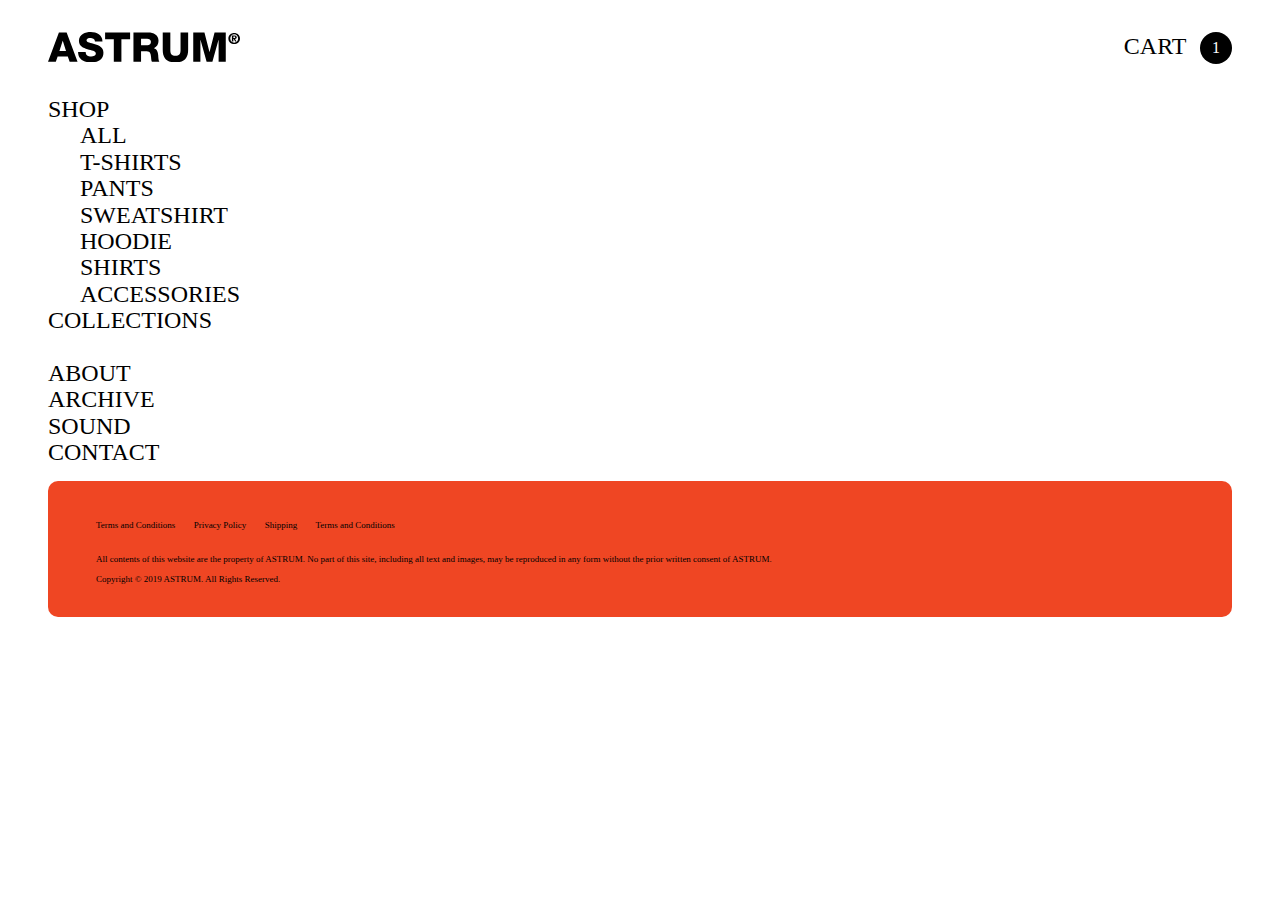
==== index.html @ 4bc6e5dd "4" ====
<!DOCTYPE html>
<html>
<head>
	<title>ASTRUM</title>
	<link rel="stylesheet" type="text/css" href="style.css">
	<meta name="viewport" content="width=device-width, initial-scale=1">
</head>
<body>

	<div class="site-header">
		<div class="site-header-logo">
			<!-- Generator: Adobe Illustrator 23.0.2, SVG Export Plug-In  -->
			<svg version="1.1" xmlns="http://www.w3.org/2000/svg" xmlns:xlink="http://www.w3.org/1999/xlink" x="0px" y="0px"
			width="732.81px" height="116px" viewBox="0 0 732.81 116" style="enable-background:new 0 0 732.81 116;" xml:space="preserve">
			<defs>
			</defs>
				<g>
					<path d="M41.63,2.34L0,113.66h29.78l7.02-19.96h38.82l6.86,19.96h30.25L71.1,2.34H41.63z M43.5,72.19l12.63-38.98h0.31l12.32,38.98
					H43.5z"/>
					<path d="M179.29,46.62c-16.21-4.52-32.27-6.08-32.27-14.66c0-7.33,7.8-9.51,14.03-9.51c8.89,0,18.4,3.27,17.93,13.41h29
					C207.82,10.76,185.53,0,163.39,0c-20.89,0-45.37,9.51-45.37,33.83c0,20.42,16.68,27.6,32.59,32.12
					c16.06,4.52,31.96,6.39,31.96,16.21c0,8.27-9.05,11.38-17.77,11.38c-12.32,0-20.43-4.21-21.05-17.31h-29
					C114.9,104.77,137.5,116,163.08,116c24.48,0,48.49-9.04,48.49-37.26C211.57,58.62,195.35,51.14,179.29,46.62z"/>
					<polygon points="217.95,27.28 251.16,27.28 251.16,113.66 280.16,113.66 280.16,27.28 313.37,27.28 313.37,2.34 217.95,2.34 	"/>
					<path d="M404.41,61.9v-0.31c11.69-4.52,17.46-15.9,17.46-27.91c0-22.45-19.33-31.34-38.98-31.34h-56.75v111.32h29V73.12h21.98
					c13.57,0,15.44,11.54,16.21,22.76c0.31,3.12,0.78,14.03,3.28,17.77h28.69c-3.9-4.05-4.36-20.42-4.68-25.1
					C419.69,77.96,416.26,64.71,404.41,61.9z M379.46,50.67h-24.32v-25.1h23.08c8.11,0,14.66,3.74,14.66,12.01
					C392.88,45.99,388.2,50.67,379.46,50.67z"/>
					<path d="M505.9,69.38c0,14.34-5.3,21.67-19.49,21.67c-14.19,0-19.49-7.33-19.49-21.67V2.34h-29v65.33
					c0,32.27,14.81,48.33,48.49,48.33c33.68,0,48.49-16.06,48.49-48.33V2.34h-29V69.38z"/>
					<polygon points="616.59,76.56 616.28,76.56 597.1,2.34 554.38,2.34 554.38,113.66 581.67,113.66 581.67,29.16 581.98,29.16 
					605.36,113.66 627.5,113.66 650.89,29.16 651.2,29.16 651.2,113.66 678.49,113.66 678.49,2.34 635.77,2.34 	"/>
					<path d="M720.39,20.22c0-5.52-3.74-7.07-9.83-7.07h-8.68v23.17h5.64v-9.66h1.44l5.29,9.66h5.46l-5.92-10.01
					C717.8,26.14,720.39,24.53,720.39,20.22z M711.59,22.58h-4.08v-5.35h2.93c1.73,0,4.31,0.17,4.31,2.41
					C714.76,22.06,713.61,22.58,711.59,22.58z"/>
					<path d="M710.62,3.37c-11.5,0-22.2,7.82-22.2,21.39s10.7,21.39,22.2,21.39c11.44,0,22.2-7.82,22.2-21.39S722.06,3.37,710.62,3.37z
					M710.62,40.69c-8.28,0-15.01-6.56-15.01-15.93c0-9.37,6.73-15.93,15.01-15.93c8.11,0,15.01,6.56,15.01,15.93
					C725.62,34.14,718.72,40.69,710.62,40.69z"/>
				</g>
			</svg>

		</div>

		<div class="site-header-nav">
			<ul>
				<li>
					<span>Cart</span>
					<svg class="cart-count">
  						<circle cx="50" cy="50" /> 
						<text x="50%" y="50%" text-anchor="middle" fill="white" dy=".3em">1</text>
					</svg> 
				</li>
			</ul>
		</div>
	</div>

	<div class="site-side-nav">

		<ul>Shop
			<li>All</li>
			<li>T-Shirts</li>
			<li>Pants</li>
			<li>Sweatshirt</li>
			<li>Hoodie</li>
			<li>Shirts</li>
			<li>Accessories</li>
		</ul>

		<ul>Collections</ul>

		<br>

		<ul>About</ul>
		<ul>Archive</ul>
		<ul>Sound</ul>
		<ul>Contact</ul>
		
	</div>

	<div class="site-footer">


		<p>
			<ul class="site-footer-nav">
				<li>Terms and Conditions</li>
				<li>Privacy Policy</li>
				<li>Shipping</li>
				<li>Terms and Conditions</li>
			</ul>

			All contents of this website are the property of ASTRUM. No part of this site, including all text and images, may be reproduced in any form without the prior written consent of ASTRUM.
			<br>
			<br>
			Copyright &copy; 2019 ASTRUM. All Rights Reserved.
		</p>

	</div>

</body>
</html>
---- style.css ----
* {
	padding: 0;
	margin: 0;
	box-sizing: border-box;
}

html {

}

body {
	display: block;
	font-family: "Helvetica Neue";
	font-size: 12px;
	line-height: 1.1;
	padding: 2rem 3rem 2rem 3rem;
}

ul {
	padding: 0;
	margin: 0;
}

li {
	list-style: none;
}

/***** HEADER *****/

.site-header {
	width: 100%;
	padding: 0 0 2rem 0;
	margin: 0;
}

.site-header-logo {
	width: 50%;
	float: left;

}

.site-header-logo svg {
	width: 12rem;
	height: auto;
}

.site-header-nav {
	font-family: "Helvetica Neue";
	font-size: 1.5rem;
	font-weight: 500;
	text-transform: uppercase;
	text-align: right;
	line-height: 0;
	width: 50%;
	float: left;

}

.site-header-nav ul li{
	display: inline-block;
}

.cart-count {
	display: inline-block;
	vertical-align: middle;
	background-color: #000;
	color: #fff;
	font-weight: 300;
	font-size: 1rem;
	line-height: 0;
	width: 2rem;
	height: 2rem;
	margin-left: 0.5rem;
	border-radius: 50%;
}


/***** SIDE-NAV *****/
.site-side-nav {
	font-family: "Helvetica Neue";
	font-size: 1.5rem;
	font-weight: 500;
	text-transform: uppercase;
	padding: 2rem 0 1rem 0;
}

.site-side-nav li {
	margin-left: 2rem;
}

.site-side-nav input {
	background-color: transparent;
	font-family: "Helvetica Neue";
	font-size: 1.5rem;
	font-weight: 500;
	text-transform: uppercase;
	padding: 0;
	margin: 0;
	outline: none;
	border: 0;

	-webkit-appearance: none;
	-webkit-border: none;
}

.site-side-nav input::placeholder {
	color: #000;
}

/***** FOOTER *****/

.site-footer {
	width: 100%;
	background-color: #EF4623;
	font-size: 9px;
	width: 100%;
	padding: 2rem 3rem 2rem 3rem;
	border-radius: 10px;
}

.site-footer-nav {
	margin-bottom: 1rem;
}

.site-footer-nav li {
	display: inline-block;
	margin: 0.5rem;
}

.site-footer-nav li:first-child {
	margin-left: 0;
}

.site-footer p {

}


/***** MEDIA QUERIES *****/

@media only screen and (max-width: 650px) {

	body {
		padding: 1rem;
	}

  	.site-footer p {
    	width: 100%;
  	}

  	.site-footer-nav {
  		text-align: center;
  	}

  	.site-footer-nav li {

  }
}
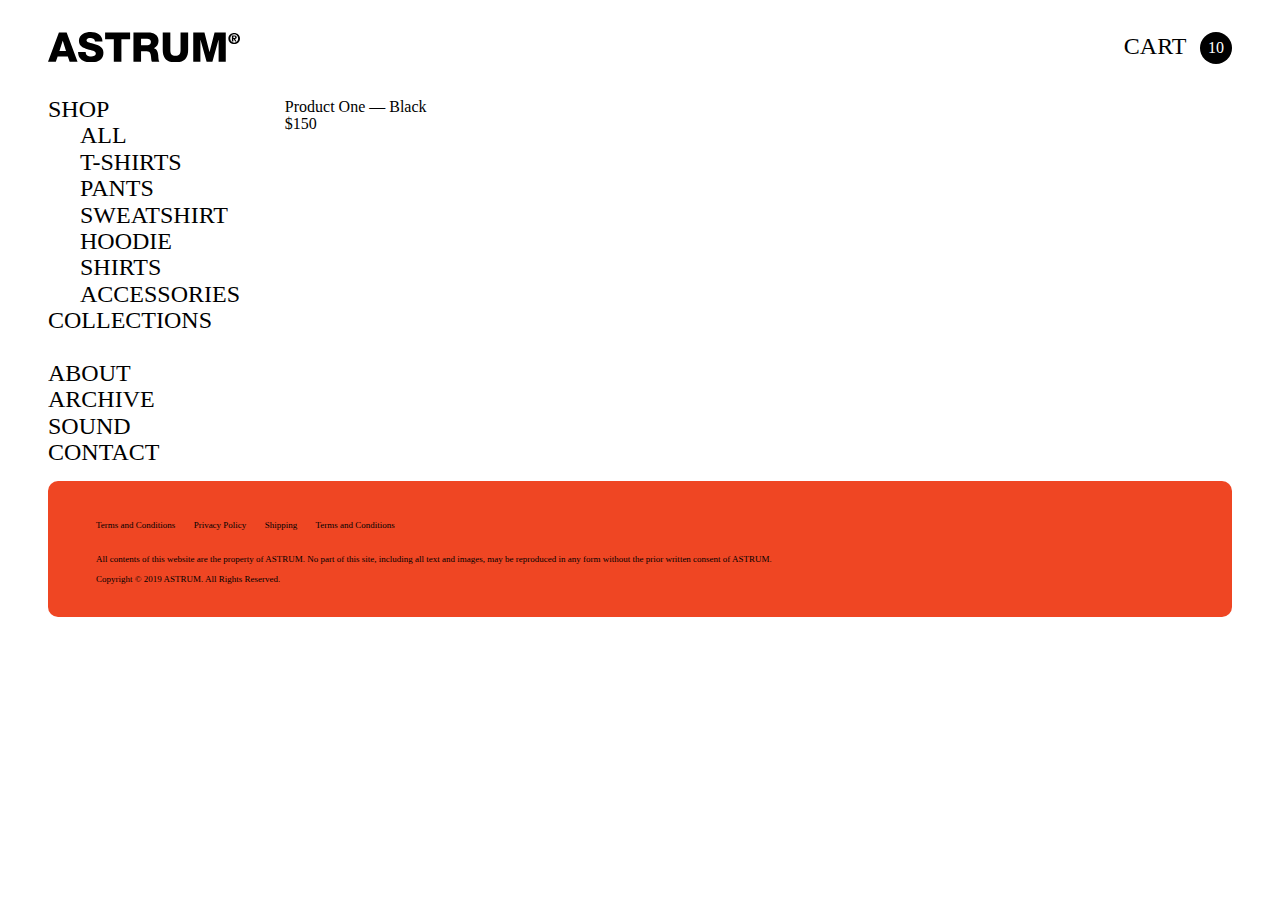
==== commit d6a0a3bc: "10" ====
--- a/index.html
+++ b/index.html
@@ -41,40 +41,61 @@
 
 		</div>
 
+
 		<div class="site-header-nav">
 			<ul>
 				<li>
 					<span>Cart</span>
 					<svg class="cart-count">
   						<circle cx="50" cy="50" /> 
-						<text x="50%" y="50%" text-anchor="middle" fill="white" dy=".3em">1</text>
+						<text x="50%" y="50%" text-anchor="middle" fill="white" dy=".3em">10</text>
 					</svg> 
 				</li>
 			</ul>
 		</div>
 	</div>
 
-	<div class="site-side-nav">
+	<div class="wrapper">
 
-		<ul>Shop
-			<li>All</li>
-			<li>T-Shirts</li>
-			<li>Pants</li>
-			<li>Sweatshirt</li>
-			<li>Hoodie</li>
-			<li>Shirts</li>
-			<li>Accessories</li>
-		</ul>
+		<div class="site-side-nav">
 
-		<ul>Collections</ul>
+			<ul>Shop
+				<li>All</li>
+				<li>T-Shirts</li>
+				<li>Pants</li>
+				<li>Sweatshirt</li>
+				<li>Hoodie</li>
+				<li>Shirts</li>
+				<li>Accessories</li>
+			</ul>
 
-		<br>
+			<ul>Collections</ul>
 
-		<ul>About</ul>
-		<ul>Archive</ul>
-		<ul>Sound</ul>
-		<ul>Contact</ul>
+			<br>
+
+			<ul>About</ul>
+			<ul>Archive</ul>
+			<ul>Sound</ul>
+			<ul>Contact</ul>
+			
+		</div>
+
+		<div class="content">
+
+			<div class="product-item-grid">
+
+				<section class="product-item">
+					<img src="">
+					<br>
+					<span>Product One &mdash; Black</span>
+					<br>
+					<span>$150</span>
+				</section>
+				
+			</div>
 		
+		</div>
+
 	</div>
 
 	<div class="site-footer">
--- a/style.css
+++ b/style.css
@@ -25,12 +25,18 @@
 	list-style: none;
 }
 
+.wrapper {
+	width: 100%;
+	overflow: auto;
+
+}
+
 /***** HEADER *****/
 
 .site-header {
 	width: 100%;
 	padding: 0 0 2rem 0;
-	margin: 0;
+	margin-bottom: 1rem;
 }
 
 .site-header-logo {
@@ -81,7 +87,9 @@
 	font-size: 1.5rem;
 	font-weight: 500;
 	text-transform: uppercase;
-	padding: 2rem 0 1rem 0;
+	width: 20%;
+	padding: 1rem 0 1rem 0;
+	float: left;
 }
 
 .site-side-nav li {
@@ -106,6 +114,15 @@
 .site-side-nav input::placeholder {
 	color: #000;
 }
+
+
+/******************** CONTENT ********************/
+
+.content {
+	font-size: 1rem;
+	width: 100%;
+}
+
 
 /***** FOOTER *****/
 
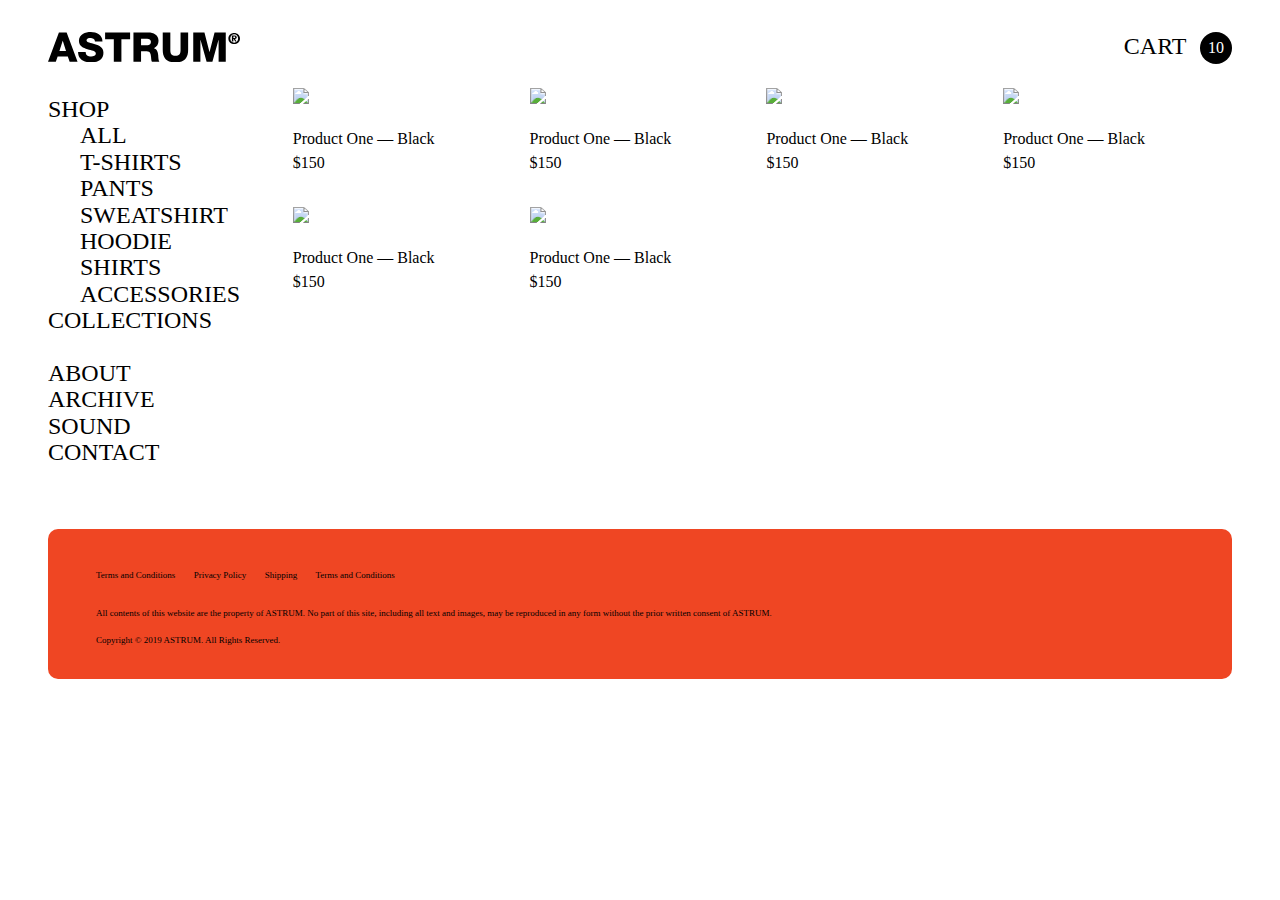
==== commit b6ba5118: "11" ====
--- a/index.html
+++ b/index.html
@@ -85,7 +85,47 @@
 			<div class="product-item-grid">
 
 				<section class="product-item">
-					<img src="">
+					<img src="https://img.ssensemedia.com/images//192876M213016_1/noah-nyc-black-war-is-hell-long-sleeve-t-shirt.jpg">
+					<br>
+					<span>Product One &mdash; Black</span>
+					<br>
+					<span>$150</span>
+				</section>
+
+				<section class="product-item">
+					<img src="https://img.ssensemedia.com/images//192876M213016_1/noah-nyc-black-war-is-hell-long-sleeve-t-shirt.jpg">
+					<br>
+					<span>Product One &mdash; Black</span>
+					<br>
+					<span>$150</span>
+				</section>
+
+				<section class="product-item">
+					<img src="https://img.ssensemedia.com/images//192876M213016_1/noah-nyc-black-war-is-hell-long-sleeve-t-shirt.jpg">
+					<br>
+					<span>Product One &mdash; Black</span>
+					<br>
+					<span>$150</span>
+				</section>
+
+				<section class="product-item">
+					<img src="https://img.ssensemedia.com/images//192876M213016_1/noah-nyc-black-war-is-hell-long-sleeve-t-shirt.jpg">
+					<br>
+					<span>Product One &mdash; Black</span>
+					<br>
+					<span>$150</span>
+				</section>
+
+				<section class="product-item">
+					<img src="https://img.ssensemedia.com/images//192876M213016_1/noah-nyc-black-war-is-hell-long-sleeve-t-shirt.jpg">
+					<br>
+					<span>Product One &mdash; Black</span>
+					<br>
+					<span>$150</span>
+				</section>
+				
+				<section class="product-item">
+					<img src="https://img.ssensemedia.com/images//192876M213016_1/noah-nyc-black-war-is-hell-long-sleeve-t-shirt.jpg">
 					<br>
 					<span>Product One &mdash; Black</span>
 					<br>
--- a/style.css
+++ b/style.css
@@ -27,6 +27,7 @@
 
 .wrapper {
 	width: 100%;
+	margin-bottom: 3rem; 
 	overflow: auto;
 
 }
@@ -120,8 +121,32 @@
 
 .content {
 	font-size: 1rem;
-	width: 100%;
-}
+	width: 80%;
+	float: left
+}
+
+.product-item-grid {
+	display: flex;
+    flex-wrap: wrap;
+    line-height: 1.5;
+    width: 100%;
+}
+
+.product-item {
+	display: block;
+    width: 25%;
+    height: auto;
+    padding: 0.5rem;
+    box-sizing: border-box;
+    margin-bottom: 1rem;
+
+}
+
+.product-item img {
+	width: 100%;
+	margin-bottom: 1rem;
+}
+
 
 
 /***** FOOTER *****/
@@ -130,6 +155,7 @@
 	width: 100%;
 	background-color: #EF4623;
 	font-size: 9px;
+	line-height: 1.5;
 	width: 100%;
 	padding: 2rem 3rem 2rem 3rem;
 	border-radius: 10px;
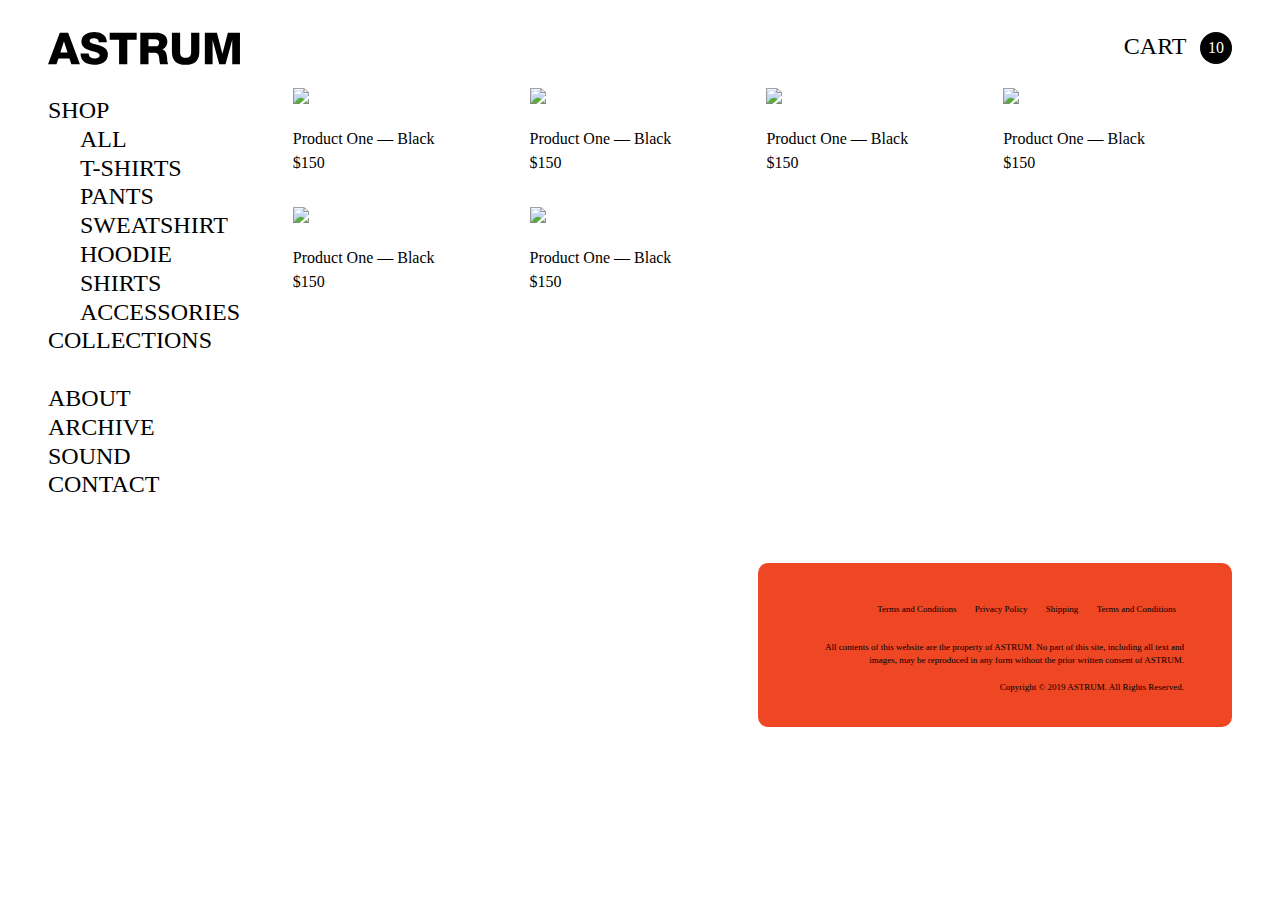
==== commit b91a65ef: "13" ====
--- a/index.html
+++ b/index.html
@@ -9,34 +9,28 @@
 
 	<div class="site-header">
 		<div class="site-header-logo">
+			
 			<!-- Generator: Adobe Illustrator 23.0.2, SVG Export Plug-In  -->
-			<svg version="1.1" xmlns="http://www.w3.org/2000/svg" xmlns:xlink="http://www.w3.org/1999/xlink" x="0px" y="0px"
-			width="732.81px" height="116px" viewBox="0 0 732.81 116" style="enable-background:new 0 0 732.81 116;" xml:space="preserve">
+			<svg version="1.1" xmlns="http://www.w3.org/2000/svg" xmlns:xlink="http://www.w3.org/1999/xlink" x="0px" y="0px" width="618px"
+			height="105.66px" viewBox="0 0 618 105.66" style="enable-background:new 0 0 618 105.66;" xml:space="preserve">
 			<defs>
 			</defs>
-				<g>
-					<path d="M41.63,2.34L0,113.66h29.78l7.02-19.96h38.82l6.86,19.96h30.25L71.1,2.34H41.63z M43.5,72.19l12.63-38.98h0.31l12.32,38.98
-					H43.5z"/>
-					<path d="M179.29,46.62c-16.21-4.52-32.27-6.08-32.27-14.66c0-7.33,7.8-9.51,14.03-9.51c8.89,0,18.4,3.27,17.93,13.41h29
-					C207.82,10.76,185.53,0,163.39,0c-20.89,0-45.37,9.51-45.37,33.83c0,20.42,16.68,27.6,32.59,32.12
-					c16.06,4.52,31.96,6.39,31.96,16.21c0,8.27-9.05,11.38-17.77,11.38c-12.32,0-20.43-4.21-21.05-17.31h-29
-					C114.9,104.77,137.5,116,163.08,116c24.48,0,48.49-9.04,48.49-37.26C211.57,58.62,195.35,51.14,179.29,46.62z"/>
-					<polygon points="217.95,27.28 251.16,27.28 251.16,113.66 280.16,113.66 280.16,27.28 313.37,27.28 313.37,2.34 217.95,2.34 	"/>
-					<path d="M404.41,61.9v-0.31c11.69-4.52,17.46-15.9,17.46-27.91c0-22.45-19.33-31.34-38.98-31.34h-56.75v111.32h29V73.12h21.98
-					c13.57,0,15.44,11.54,16.21,22.76c0.31,3.12,0.78,14.03,3.28,17.77h28.69c-3.9-4.05-4.36-20.42-4.68-25.1
-					C419.69,77.96,416.26,64.71,404.41,61.9z M379.46,50.67h-24.32v-25.1h23.08c8.11,0,14.66,3.74,14.66,12.01
-					C392.88,45.99,388.2,50.67,379.46,50.67z"/>
-					<path d="M505.9,69.38c0,14.34-5.3,21.67-19.49,21.67c-14.19,0-19.49-7.33-19.49-21.67V2.34h-29v65.33
-					c0,32.27,14.81,48.33,48.49,48.33c33.68,0,48.49-16.06,48.49-48.33V2.34h-29V69.38z"/>
-					<polygon points="616.59,76.56 616.28,76.56 597.1,2.34 554.38,2.34 554.38,113.66 581.67,113.66 581.67,29.16 581.98,29.16 
-					605.36,113.66 627.5,113.66 650.89,29.16 651.2,29.16 651.2,113.66 678.49,113.66 678.49,2.34 635.77,2.34 	"/>
-					<path d="M720.39,20.22c0-5.52-3.74-7.07-9.83-7.07h-8.68v23.17h5.64v-9.66h1.44l5.29,9.66h5.46l-5.92-10.01
-					C717.8,26.14,720.39,24.53,720.39,20.22z M711.59,22.58h-4.08v-5.35h2.93c1.73,0,4.31,0.17,4.31,2.41
-					C714.76,22.06,713.61,22.58,711.59,22.58z"/>
-					<path d="M710.62,3.37c-11.5,0-22.2,7.82-22.2,21.39s10.7,21.39,22.2,21.39c11.44,0,22.2-7.82,22.2-21.39S722.06,3.37,710.62,3.37z
-					M710.62,40.69c-8.28,0-15.01-6.56-15.01-15.93c0-9.37,6.73-15.93,15.01-15.93c8.11,0,15.01,6.56,15.01,15.93
-					C725.62,34.14,718.72,40.69,710.62,40.69z"/>
-				</g>
+			<g>
+				<path d="M37.92,2.13h26.84l37.92,101.4H75.12l-6.25-18.18H33.51l-6.39,18.18H0L37.92,2.13z M39.62,65.75h23.01l-11.22-35.5h-0.28
+				L39.62,65.75z"/>
+				<path d="M130.93,69.45c0.57,11.93,7.95,15.76,19.17,15.76c7.95,0,16.19-2.84,16.19-10.37c0-8.94-14.49-10.65-29.11-14.77
+				c-14.49-4.12-29.68-10.65-29.68-29.25C107.5,8.66,129.79,0,148.82,0c20.17,0,40.48,9.8,40.62,32.66h-26.41
+				c0.42-9.23-8.24-12.21-16.33-12.21c-5.68,0-12.78,1.99-12.78,8.66c0,7.81,14.63,9.23,29.4,13.35c14.63,4.12,29.4,10.94,29.4,29.25
+				c0,25.7-21.87,33.94-44.17,33.94c-23.29,0-43.88-10.22-44.02-36.21H130.93z"/>
+				<path d="M285.43,24.85h-30.25v78.67h-26.41V24.85h-30.25V2.13h86.91V24.85z"/>
+				<path d="M297.07,2.13h51.69c17.89,0,35.5,8.1,35.5,28.54c0,10.94-5.26,21.3-15.91,25.42v0.28c10.79,2.56,13.92,14.63,14.77,24.29
+				c0.28,4.26,0.71,19.17,4.26,22.86h-26.13c-2.27-3.41-2.7-13.35-2.98-16.19c-0.71-10.22-2.41-20.73-14.77-20.73h-20.02v36.92h-26.41
+				V2.13z M323.48,46.16h22.15c7.95,0,12.21-4.26,12.21-11.93c0-7.53-5.97-10.94-13.35-10.94h-21.02V46.16z"/>
+				<path d="M487.21,61.64c0,29.4-13.49,44.02-44.16,44.02s-44.17-14.63-44.17-44.02V2.13h26.41V63.2c0,13.06,4.83,19.74,17.75,19.74
+				s17.75-6.67,17.75-19.74V2.13h26.41V61.64z"/>
+				<path d="M504.95,2.13h38.91l17.47,67.6h0.28l17.47-67.6H618v101.4h-24.85V26.56h-0.28l-21.3,76.97h-20.17l-21.3-76.97h-0.28v76.97
+				h-24.85V2.13z"/>
+			</g>
 			</svg>
 
 		</div>
@@ -48,7 +42,7 @@
 					<span>Cart</span>
 					<svg class="cart-count">
   						<circle cx="50" cy="50" /> 
-						<text x="50%" y="50%" text-anchor="middle" fill="white" dy=".3em">10</text>
+						<text x="50%" y="50%" text-anchor="middle" fill="white" dy=".32em">10</text>
 					</svg> 
 				</li>
 			</ul>
@@ -123,7 +117,7 @@
 					<br>
 					<span>$150</span>
 				</section>
-				
+
 				<section class="product-item">
 					<img src="https://img.ssensemedia.com/images//192876M213016_1/noah-nyc-black-war-is-hell-long-sleeve-t-shirt.jpg">
 					<br>
--- a/style.css
+++ b/style.css
@@ -88,6 +88,7 @@
 	font-size: 1.5rem;
 	font-weight: 500;
 	text-transform: uppercase;
+	line-height: 1.2;
 	width: 20%;
 	padding: 1rem 0 1rem 0;
 	float: left;
@@ -155,10 +156,13 @@
 	width: 100%;
 	background-color: #EF4623;
 	font-size: 9px;
+	text-align: right;
 	line-height: 1.5;
-	width: 100%;
+	width: 40%;
 	padding: 2rem 3rem 2rem 3rem;
+	margin-bottom: 2rem;
 	border-radius: 10px;
+	float: right;
 }
 
 .site-footer-nav {
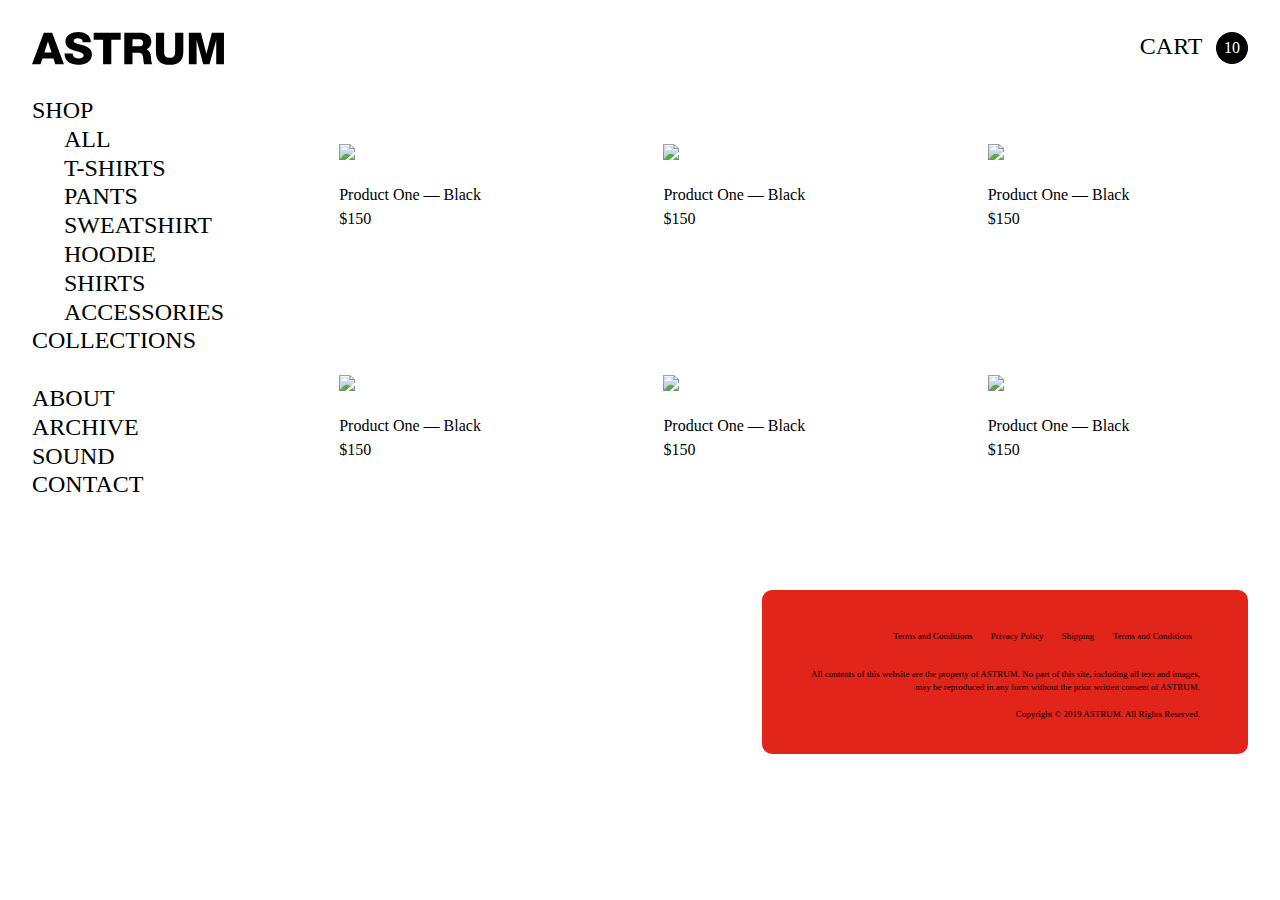
==== commit 8091e8c6: "15" ====
--- a/index.html
+++ b/index.html
@@ -53,24 +53,24 @@
 
 		<div class="site-side-nav">
 
-			<ul>Shop
-				<li>All</li>
-				<li>T-Shirts</li>
-				<li>Pants</li>
-				<li>Sweatshirt</li>
-				<li>Hoodie</li>
-				<li>Shirts</li>
-				<li>Accessories</li>
+			<ul><a href="#">Shop</a> 
+				<li><a href="#">All</a></li>
+				<li><a href="#">T-Shirts</a></li>
+				<li><a href="#">Pants</a></li>
+				<li><a href="#">Sweatshirt</a></li>
+				<li><a href="#">Hoodie</a></li>
+				<li><a href="#">Shirts</a></li>
+				<li><a href="#">Accessories</a></li>
 			</ul>
 
-			<ul>Collections</ul>
+			<ul><a href="#">Collections</a></ul>
 
 			<br>
 
-			<ul>About</ul>
-			<ul>Archive</ul>
-			<ul>Sound</ul>
-			<ul>Contact</ul>
+			<ul><a href="#">About</a></ul>
+			<ul><a href="#">Archive</a></ul>
+			<ul><a href="#">Sound</a></ul>
+			<ul><a href="#">Contact</a></ul>
 			
 		</div>
 
--- a/style.css
+++ b/style.css
@@ -13,7 +13,7 @@
 	font-family: "Helvetica Neue";
 	font-size: 12px;
 	line-height: 1.1;
-	padding: 2rem 3rem 2rem 3rem;
+	padding: 2rem 2rem 2rem 2rem;
 }
 
 ul {
@@ -98,6 +98,17 @@
 	margin-left: 2rem;
 }
 
+.site-side-nav a {
+	color: #000;
+	text-decoration: none;
+}
+
+.site-side-nav a:hover {
+	color: #e1251b;
+
+}
+
+
 .site-side-nav input {
 	background-color: transparent;
 	font-family: "Helvetica Neue";
@@ -135,9 +146,9 @@
 
 .product-item {
 	display: block;
-    width: 25%;
+    width: 33.3333%;
     height: auto;
-    padding: 0.5rem;
+    padding: 4rem;
     box-sizing: border-box;
     margin-bottom: 1rem;
 
@@ -154,7 +165,7 @@
 
 .site-footer {
 	width: 100%;
-	background-color: #EF4623;
+	background-color: #e1251b;
 	font-size: 9px;
 	text-align: right;
 	line-height: 1.5;
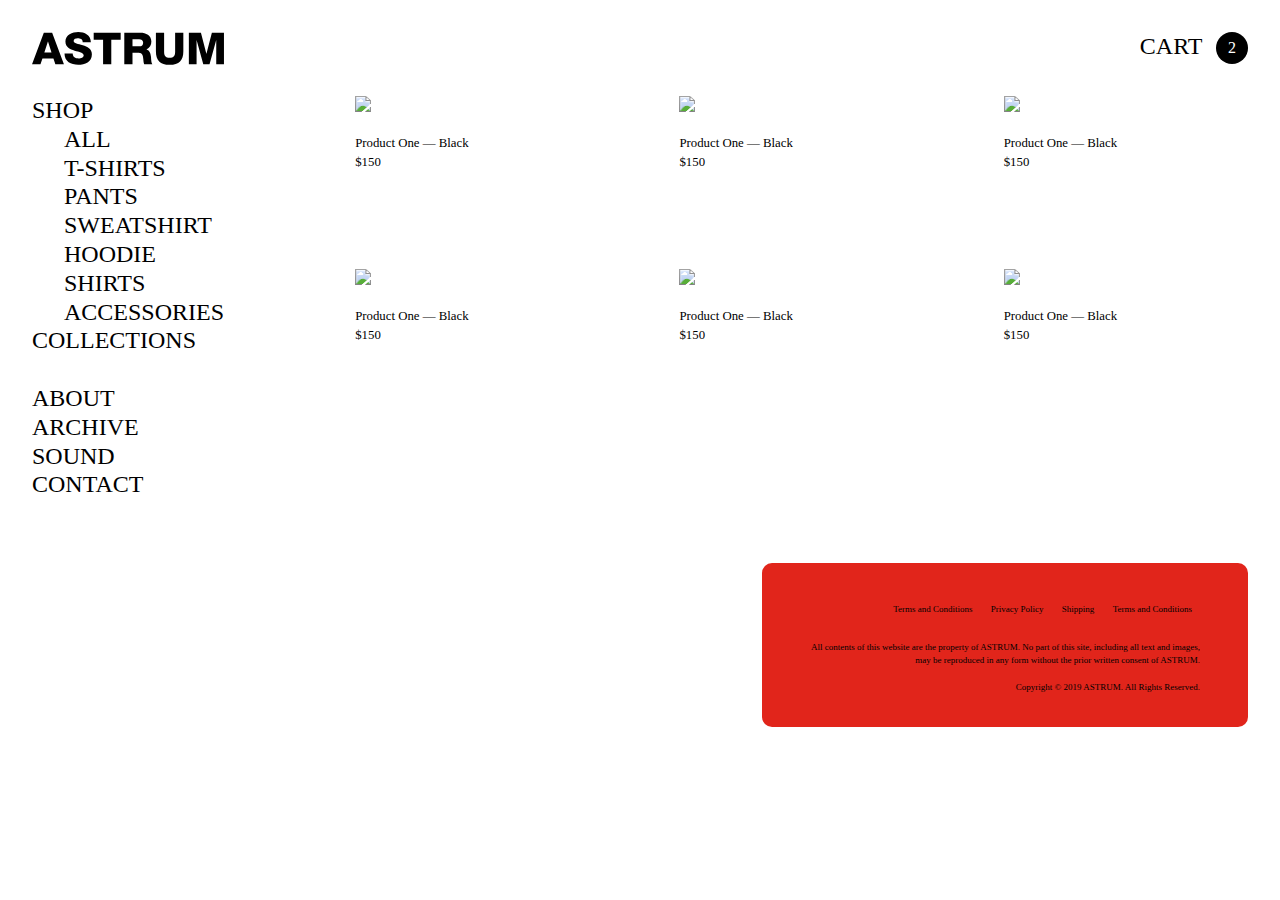
==== commit 4e3531bf: "17" ====
--- a/index.html
+++ b/index.html
@@ -3,7 +3,7 @@
 <head>
 	<title>ASTRUM</title>
 	<link rel="stylesheet" type="text/css" href="style.css">
-	<meta name="viewport" content="width=device-width, initial-scale=1">
+	<!-- <meta name="viewport" content="width=device-width, initial-scale=1"> -->
 </head>
 <body>
 
@@ -42,7 +42,7 @@
 					<span>Cart</span>
 					<svg class="cart-count">
   						<circle cx="50" cy="50" /> 
-						<text x="50%" y="50%" text-anchor="middle" fill="white" dy=".32em">10</text>
+						<text x="50%" y="50%" text-anchor="middle" fill="white" dy=".3em">2</text>
 					</svg> 
 				</li>
 			</ul>
--- a/style.css
+++ b/style.css
@@ -90,7 +90,7 @@
 	text-transform: uppercase;
 	line-height: 1.2;
 	width: 20%;
-	padding: 1rem 0 1rem 0;
+	margin: 1rem 0 1rem 0;
 	float: left;
 }
 
@@ -132,8 +132,9 @@
 /******************** CONTENT ********************/
 
 .content {
-	font-size: 1rem;
+	font-size: 0.8rem;
 	width: 80%;
+	margin: 1rem 0 0;
 	float: left
 }
 
@@ -148,7 +149,7 @@
 	display: block;
     width: 33.3333%;
     height: auto;
-    padding: 4rem;
+    padding: 0 5rem 5rem 5rem;
     box-sizing: border-box;
     margin-bottom: 1rem;
 
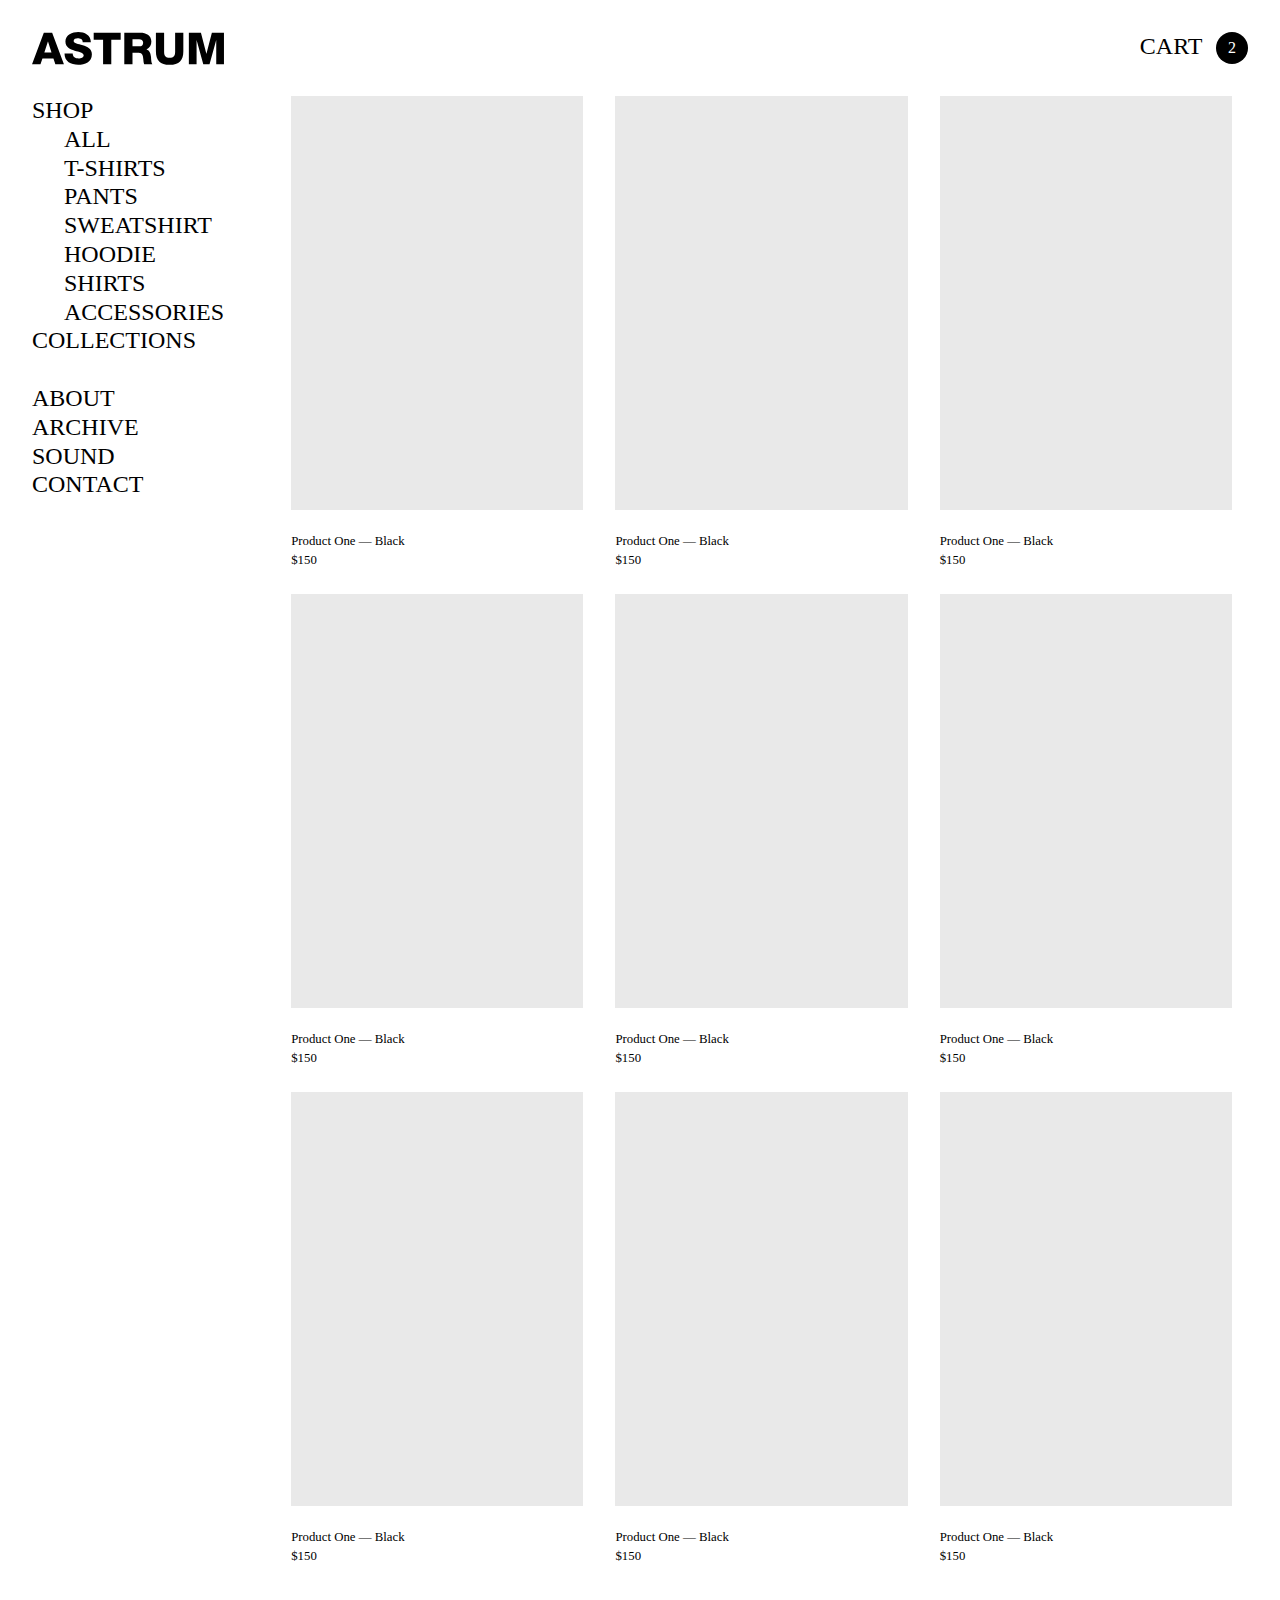
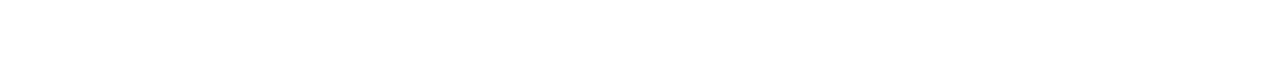
==== commit da1f62e5: "20" ====
--- a/index.html
+++ b/index.html
@@ -9,29 +9,32 @@
 
 	<div class="site-header">
 		<div class="site-header-logo">
-			
-			<!-- Generator: Adobe Illustrator 23.0.2, SVG Export Plug-In  -->
-			<svg version="1.1" xmlns="http://www.w3.org/2000/svg" xmlns:xlink="http://www.w3.org/1999/xlink" x="0px" y="0px" width="618px"
-			height="105.66px" viewBox="0 0 618 105.66" style="enable-background:new 0 0 618 105.66;" xml:space="preserve">
-			<defs>
-			</defs>
-			<g>
-				<path d="M37.92,2.13h26.84l37.92,101.4H75.12l-6.25-18.18H33.51l-6.39,18.18H0L37.92,2.13z M39.62,65.75h23.01l-11.22-35.5h-0.28
-				L39.62,65.75z"/>
-				<path d="M130.93,69.45c0.57,11.93,7.95,15.76,19.17,15.76c7.95,0,16.19-2.84,16.19-10.37c0-8.94-14.49-10.65-29.11-14.77
-				c-14.49-4.12-29.68-10.65-29.68-29.25C107.5,8.66,129.79,0,148.82,0c20.17,0,40.48,9.8,40.62,32.66h-26.41
-				c0.42-9.23-8.24-12.21-16.33-12.21c-5.68,0-12.78,1.99-12.78,8.66c0,7.81,14.63,9.23,29.4,13.35c14.63,4.12,29.4,10.94,29.4,29.25
-				c0,25.7-21.87,33.94-44.17,33.94c-23.29,0-43.88-10.22-44.02-36.21H130.93z"/>
-				<path d="M285.43,24.85h-30.25v78.67h-26.41V24.85h-30.25V2.13h86.91V24.85z"/>
-				<path d="M297.07,2.13h51.69c17.89,0,35.5,8.1,35.5,28.54c0,10.94-5.26,21.3-15.91,25.42v0.28c10.79,2.56,13.92,14.63,14.77,24.29
-				c0.28,4.26,0.71,19.17,4.26,22.86h-26.13c-2.27-3.41-2.7-13.35-2.98-16.19c-0.71-10.22-2.41-20.73-14.77-20.73h-20.02v36.92h-26.41
-				V2.13z M323.48,46.16h22.15c7.95,0,12.21-4.26,12.21-11.93c0-7.53-5.97-10.94-13.35-10.94h-21.02V46.16z"/>
-				<path d="M487.21,61.64c0,29.4-13.49,44.02-44.16,44.02s-44.17-14.63-44.17-44.02V2.13h26.41V63.2c0,13.06,4.83,19.74,17.75,19.74
-				s17.75-6.67,17.75-19.74V2.13h26.41V61.64z"/>
-				<path d="M504.95,2.13h38.91l17.47,67.6h0.28l17.47-67.6H618v101.4h-24.85V26.56h-0.28l-21.3,76.97h-20.17l-21.3-76.97h-0.28v76.97
-				h-24.85V2.13z"/>
-			</g>
-			</svg>
+
+			<a href="index.html">
+
+				<svg version="1.1" xmlns="http://www.w3.org/2000/svg" xmlns:xlink="http://www.w3.org/1999/xlink" x="0px" y="0px" width="618px"
+				height="105.66px" viewBox="0 0 618 105.66" style="enable-background:new 0 0 618 105.66;" xml:space="preserve">
+				<defs>
+				</defs>
+				<g>
+					<path d="M37.92,2.13h26.84l37.92,101.4H75.12l-6.25-18.18H33.51l-6.39,18.18H0L37.92,2.13z M39.62,65.75h23.01l-11.22-35.5h-0.28
+					L39.62,65.75z"/>
+					<path d="M130.93,69.45c0.57,11.93,7.95,15.76,19.17,15.76c7.95,0,16.19-2.84,16.19-10.37c0-8.94-14.49-10.65-29.11-14.77
+					c-14.49-4.12-29.68-10.65-29.68-29.25C107.5,8.66,129.79,0,148.82,0c20.17,0,40.48,9.8,40.62,32.66h-26.41
+					c0.42-9.23-8.24-12.21-16.33-12.21c-5.68,0-12.78,1.99-12.78,8.66c0,7.81,14.63,9.23,29.4,13.35c14.63,4.12,29.4,10.94,29.4,29.25
+					c0,25.7-21.87,33.94-44.17,33.94c-23.29,0-43.88-10.22-44.02-36.21H130.93z"/>
+					<path d="M285.43,24.85h-30.25v78.67h-26.41V24.85h-30.25V2.13h86.91V24.85z"/>
+					<path d="M297.07,2.13h51.69c17.89,0,35.5,8.1,35.5,28.54c0,10.94-5.26,21.3-15.91,25.42v0.28c10.79,2.56,13.92,14.63,14.77,24.29
+					c0.28,4.26,0.71,19.17,4.26,22.86h-26.13c-2.27-3.41-2.7-13.35-2.98-16.19c-0.71-10.22-2.41-20.73-14.77-20.73h-20.02v36.92h-26.41
+					V2.13z M323.48,46.16h22.15c7.95,0,12.21-4.26,12.21-11.93c0-7.53-5.97-10.94-13.35-10.94h-21.02V46.16z"/>
+					<path d="M487.21,61.64c0,29.4-13.49,44.02-44.16,44.02s-44.17-14.63-44.17-44.02V2.13h26.41V63.2c0,13.06,4.83,19.74,17.75,19.74
+					s17.75-6.67,17.75-19.74V2.13h26.41V61.64z"/>
+					<path d="M504.95,2.13h38.91l17.47,67.6h0.28l17.47-67.6H618v101.4h-24.85V26.56h-0.28l-21.3,76.97h-20.17l-21.3-76.97h-0.28v76.97
+					h-24.85V2.13z"/>
+				</g>
+				</svg>
+
+			</a>
 
 		</div>
 
@@ -79,7 +82,17 @@
 			<div class="product-item-grid">
 
 				<section class="product-item">
-					<img src="https://img.ssensemedia.com/images//192876M213016_1/noah-nyc-black-war-is-hell-long-sleeve-t-shirt.jpg">
+					<a href="product.html">
+						<img src="blank.png">
+						<br>
+						<span>Product One &mdash; Black</span>
+						<br>
+						<span>$150</span>
+					</a>
+				</section>
+
+				<section class="product-item">
+					<img src="blank.png">
 					<br>
 					<span>Product One &mdash; Black</span>
 					<br>
@@ -87,7 +100,7 @@
 				</section>
 
 				<section class="product-item">
-					<img src="https://img.ssensemedia.com/images//192876M213016_1/noah-nyc-black-war-is-hell-long-sleeve-t-shirt.jpg">
+					<img src="blank.png">
 					<br>
 					<span>Product One &mdash; Black</span>
 					<br>
@@ -95,7 +108,7 @@
 				</section>
 
 				<section class="product-item">
-					<img src="https://img.ssensemedia.com/images//192876M213016_1/noah-nyc-black-war-is-hell-long-sleeve-t-shirt.jpg">
+					<img src="blank.png">
 					<br>
 					<span>Product One &mdash; Black</span>
 					<br>
@@ -103,7 +116,7 @@
 				</section>
 
 				<section class="product-item">
-					<img src="https://img.ssensemedia.com/images//192876M213016_1/noah-nyc-black-war-is-hell-long-sleeve-t-shirt.jpg">
+					<img src="blank.png">
 					<br>
 					<span>Product One &mdash; Black</span>
 					<br>
@@ -111,7 +124,7 @@
 				</section>
 
 				<section class="product-item">
-					<img src="https://img.ssensemedia.com/images//192876M213016_1/noah-nyc-black-war-is-hell-long-sleeve-t-shirt.jpg">
+					<img src="blank.png">
 					<br>
 					<span>Product One &mdash; Black</span>
 					<br>
@@ -119,13 +132,29 @@
 				</section>
 
 				<section class="product-item">
-					<img src="https://img.ssensemedia.com/images//192876M213016_1/noah-nyc-black-war-is-hell-long-sleeve-t-shirt.jpg">
+					<img src="blank.png">
 					<br>
 					<span>Product One &mdash; Black</span>
 					<br>
 					<span>$150</span>
 				</section>
-				
+
+				<section class="product-item">
+					<img src="blank.png">
+					<br>
+					<span>Product One &mdash; Black</span>
+					<br>
+					<span>$150</span>
+				</section>
+
+				<section class="product-item">
+					<img src="blank.png">
+					<br>
+					<span>Product One &mdash; Black</span>
+					<br>
+					<span>$150</span>
+				</section>
+
 			</div>
 		
 		</div>
@@ -146,7 +175,7 @@
 			All contents of this website are the property of ASTRUM. No part of this site, including all text and images, may be reproduced in any form without the prior written consent of ASTRUM.
 			<br>
 			<br>
-			Copyright &copy; 2019 ASTRUM. All Rights Reserved.
+			Copyright &copy; 2019 ASTRUM&reg;. All Rights Reserved.
 		</p>
 
 	</div>
--- a/style.css
+++ b/style.css
@@ -16,6 +16,14 @@
 	padding: 2rem 2rem 2rem 2rem;
 }
 
+h1 {
+	font-family: "Helvetica Neue";
+	font-size: 1.5rem;
+	font-weight: 500;
+	line-height: 1.2;
+	padding-bottom: 1rem;
+}
+
 ul {
 	padding: 0;
 	margin: 0;
@@ -23,6 +31,33 @@
 
 li {
 	list-style: none;
+}
+
+li:hover {
+	list-style-type: disc;
+}
+
+a {
+	color: #000;
+	text-decoration: none;
+}
+
+a:hover {
+	color: #000;
+}
+
+a:visited {
+	color: #000;
+}
+
+p {
+	font-size: 0.8rem;
+	line-height: 1.5;
+	margin-bottom: 1rem;
+}
+
+select {
+	margin-bottom: 1rem;
 }
 
 .wrapper {
@@ -135,7 +170,7 @@
 	font-size: 0.8rem;
 	width: 80%;
 	margin: 1rem 0 0;
-	float: left
+	float: left;
 }
 
 .product-item-grid {
@@ -147,12 +182,9 @@
 
 .product-item {
 	display: block;
-    width: 33.3333%;
+    width: 33.333%;
     height: auto;
-    padding: 0 5rem 5rem 5rem;
-    box-sizing: border-box;
-    margin-bottom: 1rem;
-
+    padding: 0rem 1rem 1.5rem 1rem;
 }
 
 .product-item img {
@@ -161,19 +193,79 @@
 }
 
 
+/***** PRODUCT PAGE *****/
+
+.product-image-container {
+	width: 50%;
+	padding: 0 2rem 0 2rem;
+	float: left;
+}
+
+.product-image-container img {
+	width: 100%;
+	margin-bottom: 3rem;
+
+}
+
+.product-form {
+	font-size: 1rem;
+	text-align: center;
+	width: 50%;
+	padding: 0 2rem 0 2rem;
+	float: left;
+}
+
+.product-form p {
+	margin-bottom: 2rem;
+}
+
+.product-form select {
+	font-size: 1.5rem;
+	font-weight: 500;
+	text-transform: uppercase;
+	width: 100%;
+	padding: 1rem 2rem 1rem 2rem;
+	border: 2px solid #000;
+	border-radius: 2rem;
+	outline: none;
+	cursor: pointer;
+
+	-webkit-appearance: none;
+}
+
+.product-form button {
+	background-color: #000;
+	color: #fff;
+	font-size: 1.5rem;	
+	font-weight: 500;
+	text-transform: uppercase;
+	width: 100%;
+	padding: 1rem;
+	border: none;
+	border-radius: 2rem;
+	cursor: pointer;
+
+}
+
+.product-form button:hover {
+	background-color: #e1251b;
+	color: #000;
+
+}
+
 
 /***** FOOTER *****/
 
 .site-footer {
-	width: 100%;
+	display: none;
 	background-color: #e1251b;
-	font-size: 9px;
+	font-size: 0.65rem;
 	text-align: right;
 	line-height: 1.5;
-	width: 40%;
-	padding: 2rem 3rem 2rem 3rem;
+	width: 80%;
+	padding: 2rem 3rem 2rem 5rem;
 	margin-bottom: 2rem;
-	border-radius: 10px;
+	border-radius: 5px;
 	float: right;
 }
 
@@ -183,11 +275,11 @@
 
 .site-footer-nav li {
 	display: inline-block;
-	margin: 0.5rem;
-}
-
-.site-footer-nav li:first-child {
-	margin-left: 0;
+	margin: 0 0.5rem 0 0.5rem;
+}
+
+.site-footer-nav li:last-child {
+	margin-right: 0;
 }
 
 .site-footer p {
@@ -195,35 +287,12 @@
 }
 
 
-/***** MEDIA QUERIES *****/
-
-@media only screen and (max-width: 650px) {
-
-	body {
-		padding: 1rem;
-	}
-
-  	.site-footer p {
-    	width: 100%;
-  	}
-
-  	.site-footer-nav {
-  		text-align: center;
-  	}
-
-  	.site-footer-nav li {
-
-  }
-}
-
-
-
-
-
-
-
-
-
-
-
-
+
+
+
+
+
+
+
+
+
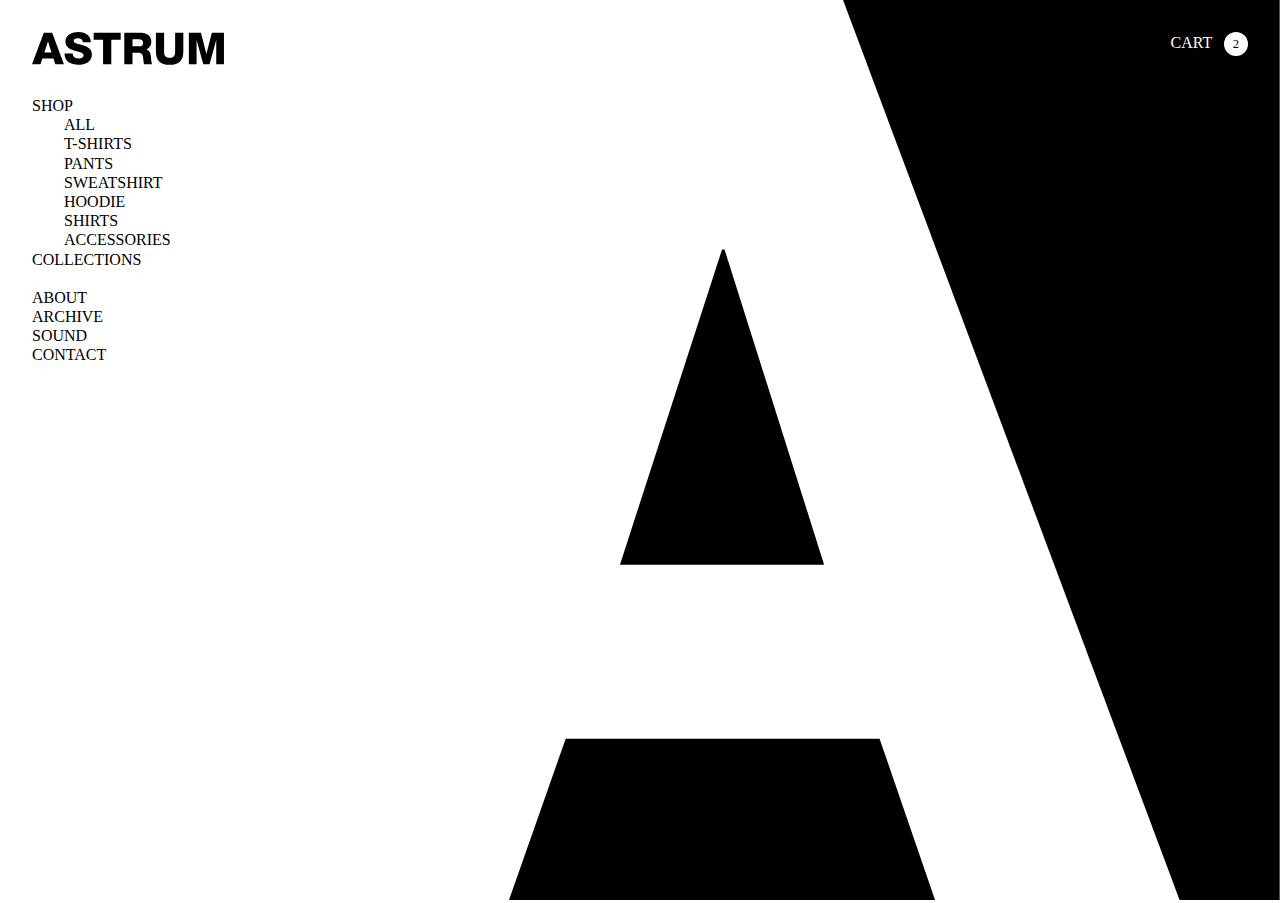
==== commit 0425d3c9: "26" ====
--- a/index.html
+++ b/index.html
@@ -5,6 +5,52 @@
 	<link rel="stylesheet" type="text/css" href="style.css">
 	<!-- <meta name="viewport" content="width=device-width, initial-scale=1"> -->
 </head>
+
+<style type="text/css">
+	
+	html {
+		height: 100%;
+		margin: 0;
+
+
+	}
+
+	body {
+		min-height: 100%;
+		width: 100%;
+
+		overflow: hidden;
+	}
+
+	.site-header-nav {
+		color: #fff;
+
+	}
+
+	.cart-count {
+		background-color: #fff;
+		color: #000;
+	}
+
+	.big-a {
+		position: absolute;
+		display: block;
+		height: 100%;
+		top: 0;
+		right: 0;
+
+		z-index: -99999;
+
+	}
+
+	.big-a svg {
+		height: 100%;
+		right: 0;
+	}
+
+
+</style>
+
 <body>
 
 	<div class="site-header">
@@ -45,18 +91,36 @@
 					<span>Cart</span>
 					<svg class="cart-count">
   						<circle cx="50" cy="50" /> 
-						<text x="50%" y="50%" text-anchor="middle" fill="white" dy=".3em">2</text>
+						<text x="50%" y="50%" text-anchor="middle" fill="black" dy=".3em">2</text>
 					</svg> 
 				</li>
 			</ul>
 		</div>
 	</div>
 
+	<div class="big-a">
+		<!-- Generator: Adobe Illustrator 23.0.2, SVG Export Plug-In  -->
+<svg version="1.1" xmlns="http://www.w3.org/2000/svg" xmlns:xlink="http://www.w3.org/1999/xlink" x="0px" y="0px" viewBox="0 0 482.49 563.45" style="enable-background:new 0 0 482.49 563.45;"
+	 xml:space="preserve">
+<style type="text/css">
+	.st0{fill:#010101;}
+</style>
+<defs>
+</defs>
+<g>
+	<polygon class="st0" points="209.13,0 419.83,563.45 482.49,563.45 482.49,0 	"/>
+	<polygon class="st0" points="35.51,462.44 0,563.45 266.73,563.45 232.01,462.44 	"/>
+	<polygon class="st0" points="134.95,156.25 133.37,156.25 69.45,353.54 197.29,353.54 	"/>
+</g>
+</svg>
+
+	</div>
+
 	<div class="wrapper">
 
 		<div class="site-side-nav">
 
-			<ul><a href="#">Shop</a> 
+			<ul><a href="home.html">Shop</a> 
 				<li><a href="#">All</a></li>
 				<li><a href="#">T-Shirts</a></li>
 				<li><a href="#">Pants</a></li>
@@ -75,88 +139,6 @@
 			<ul><a href="#">Sound</a></ul>
 			<ul><a href="#">Contact</a></ul>
 			
-		</div>
-
-		<div class="content">
-
-			<div class="product-item-grid">
-
-				<section class="product-item">
-					<a href="product.html">
-						<img src="blank.png">
-						<br>
-						<span>Product One &mdash; Black</span>
-						<br>
-						<span>$150</span>
-					</a>
-				</section>
-
-				<section class="product-item">
-					<img src="blank.png">
-					<br>
-					<span>Product One &mdash; Black</span>
-					<br>
-					<span>$150</span>
-				</section>
-
-				<section class="product-item">
-					<img src="blank.png">
-					<br>
-					<span>Product One &mdash; Black</span>
-					<br>
-					<span>$150</span>
-				</section>
-
-				<section class="product-item">
-					<img src="blank.png">
-					<br>
-					<span>Product One &mdash; Black</span>
-					<br>
-					<span>$150</span>
-				</section>
-
-				<section class="product-item">
-					<img src="blank.png">
-					<br>
-					<span>Product One &mdash; Black</span>
-					<br>
-					<span>$150</span>
-				</section>
-
-				<section class="product-item">
-					<img src="blank.png">
-					<br>
-					<span>Product One &mdash; Black</span>
-					<br>
-					<span>$150</span>
-				</section>
-
-				<section class="product-item">
-					<img src="blank.png">
-					<br>
-					<span>Product One &mdash; Black</span>
-					<br>
-					<span>$150</span>
-				</section>
-
-				<section class="product-item">
-					<img src="blank.png">
-					<br>
-					<span>Product One &mdash; Black</span>
-					<br>
-					<span>$150</span>
-				</section>
-
-				<section class="product-item">
-					<img src="blank.png">
-					<br>
-					<span>Product One &mdash; Black</span>
-					<br>
-					<span>$150</span>
-				</section>
-
-			</div>
-		
 		</div>
 
 	</div>
--- a/style.css
+++ b/style.css
@@ -19,9 +19,9 @@
 h1 {
 	font-family: "Helvetica Neue";
 	font-size: 1.5rem;
-	font-weight: 500;
+	font-weight: 400;
 	line-height: 1.2;
-	padding-bottom: 1rem;
+	padding-bottom: 0.5rem;
 }
 
 ul {
@@ -33,10 +33,6 @@
 	list-style: none;
 }
 
-li:hover {
-	list-style-type: disc;
-}
-
 a {
 	color: #000;
 	text-decoration: none;
@@ -70,6 +66,7 @@
 /***** HEADER *****/
 
 .site-header {
+	position: sticky;
 	width: 100%;
 	padding: 0 0 2rem 0;
 	margin-bottom: 1rem;
@@ -88,7 +85,7 @@
 
 .site-header-nav {
 	font-family: "Helvetica Neue";
-	font-size: 1.5rem;
+	font-size: 1rem;
 	font-weight: 500;
 	text-transform: uppercase;
 	text-align: right;
@@ -108,10 +105,10 @@
 	background-color: #000;
 	color: #fff;
 	font-weight: 300;
-	font-size: 1rem;
+	font-size: 0.8rem;
 	line-height: 0;
-	width: 2rem;
-	height: 2rem;
+	width: 1.5rem;
+	height: 1.5rem;
 	margin-left: 0.5rem;
 	border-radius: 50%;
 }
@@ -120,7 +117,7 @@
 /***** SIDE-NAV *****/
 .site-side-nav {
 	font-family: "Helvetica Neue";
-	font-size: 1.5rem;
+	font-size: 1rem;
 	font-weight: 500;
 	text-transform: uppercase;
 	line-height: 1.2;
@@ -182,7 +179,7 @@
 
 .product-item {
 	display: block;
-    width: 33.333%;
+    width: 25%;
     height: auto;
     padding: 0rem 1rem 1.5rem 1rem;
 }
@@ -196,8 +193,10 @@
 /***** PRODUCT PAGE *****/
 
 .product-image-container {
-	width: 50%;
-	padding: 0 2rem 0 2rem;
+	position: ;
+	width: 50%;
+	top: 0;
+	padding: 0 1rem 0 1rem;
 	float: left;
 }
 
@@ -209,7 +208,7 @@
 
 .product-form {
 	font-size: 1rem;
-	text-align: center;
+	text-align: left;
 	width: 50%;
 	padding: 0 2rem 0 2rem;
 	float: left;
@@ -220,13 +219,13 @@
 }
 
 .product-form select {
-	font-size: 1.5rem;
-	font-weight: 500;
-	text-transform: uppercase;
-	width: 100%;
-	padding: 1rem 2rem 1rem 2rem;
-	border: 2px solid #000;
-	border-radius: 2rem;
+	font-size: 1rem;
+	font-weight: 400;
+	text-transform: uppercase;
+	width: 100%;
+	padding: 1rem;
+	border: 1px solid #000;
+	border-radius: 0;
 	outline: none;
 	cursor: pointer;
 
@@ -236,13 +235,13 @@
 .product-form button {
 	background-color: #000;
 	color: #fff;
-	font-size: 1.5rem;	
-	font-weight: 500;
+	font-size: 1rem;	
+	font-weight: 300;
 	text-transform: uppercase;
 	width: 100%;
 	padding: 1rem;
 	border: none;
-	border-radius: 2rem;
+	border-radius: 0;
 	cursor: pointer;
 
 }
